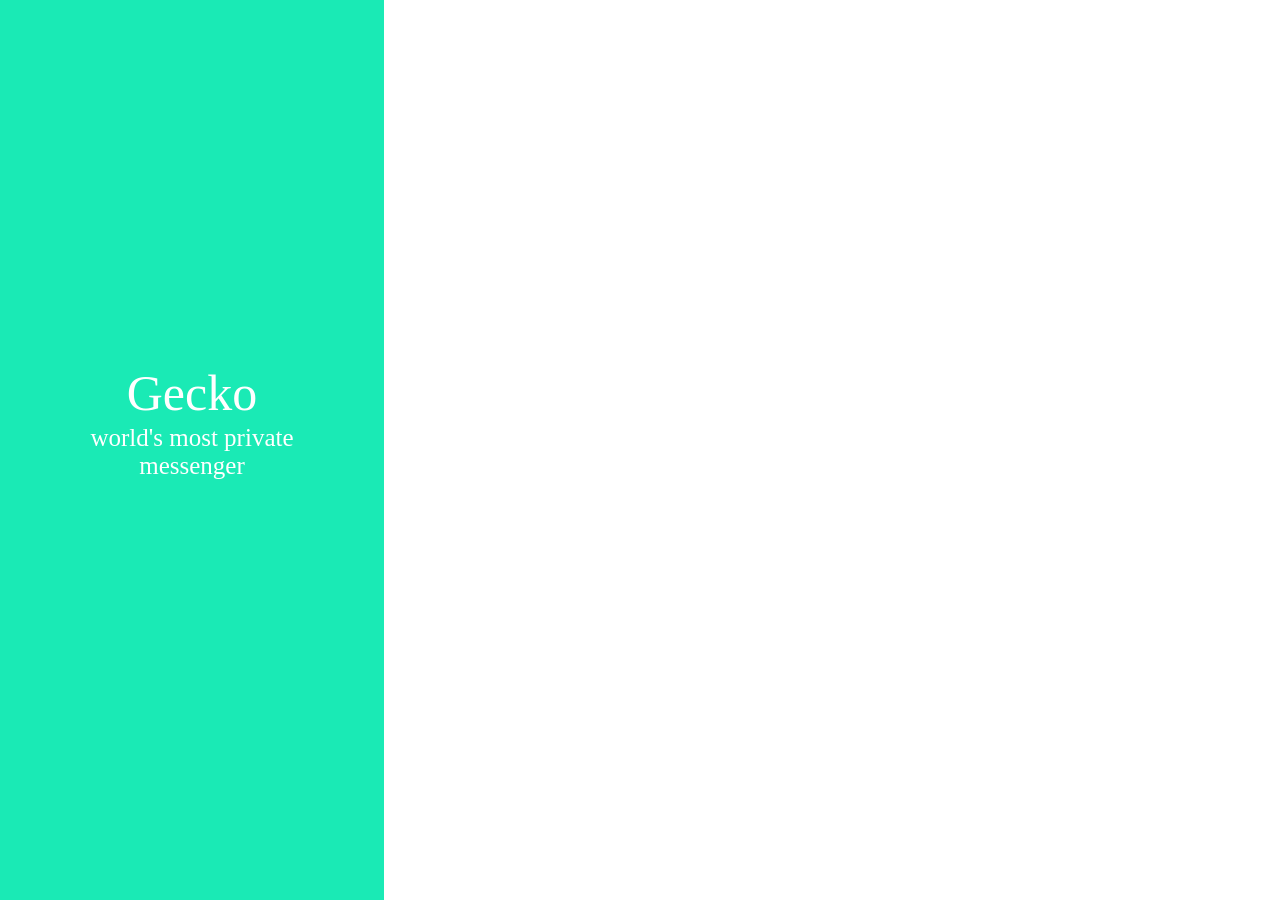
==== index.html @ f97945de "created the base of the form" ====
<!DOCTYPE html>
<html lang="en">
<head>
    <meta charset="UTF-8">
    <meta http-equiv="X-UA-Compatible" content="IE=edge">
    <meta name="viewport" content="width=device-width, initial-scale=1.0">
    <title>Sign Up</title>
    <link rel="stylesheet" href="style.css">
</head>
<body>
     <div class="background">
        <div class="bg-img"></div>
        <div class="title">
            <div>Gecko</div>
            <div>world's most private messenger</div>
        </div>
    </div>
</body>
</html>
---- style.css ----
@font-face {
    font-family: 'Tundra';
    src: url(), format('woff2') url(), format('woff');
    font-weight: normal;
    font-style: normal;
}



* {
    box-sizing: border-box;
}

body {
    margin: 0;
    height: 100vh;
}

.background {
    position: relative;
    height: 100vh;
    width: 30vw;
}

.bg-img {
    background-color: #1aeab5;
    position: absolute;
    z-index: -1;
    width: 30vw;
    height: 100%;
    object-fit: cover;
}

.title {
    display: flex;
    flex-flow: column;
    align-items: center;
    font-size: 50px;
    color: white;
    padding: 3px 0;
    width: inherit;
    text-align: center;
    position: absolute;
    top: 40%;
}

.title div:first-child {
    padding: 1px;
    margin: 0;
}

.title div:last-child {
    font-size: 25px;
    padding: 1px;
    margin: 0;
    width: 18vw;
}
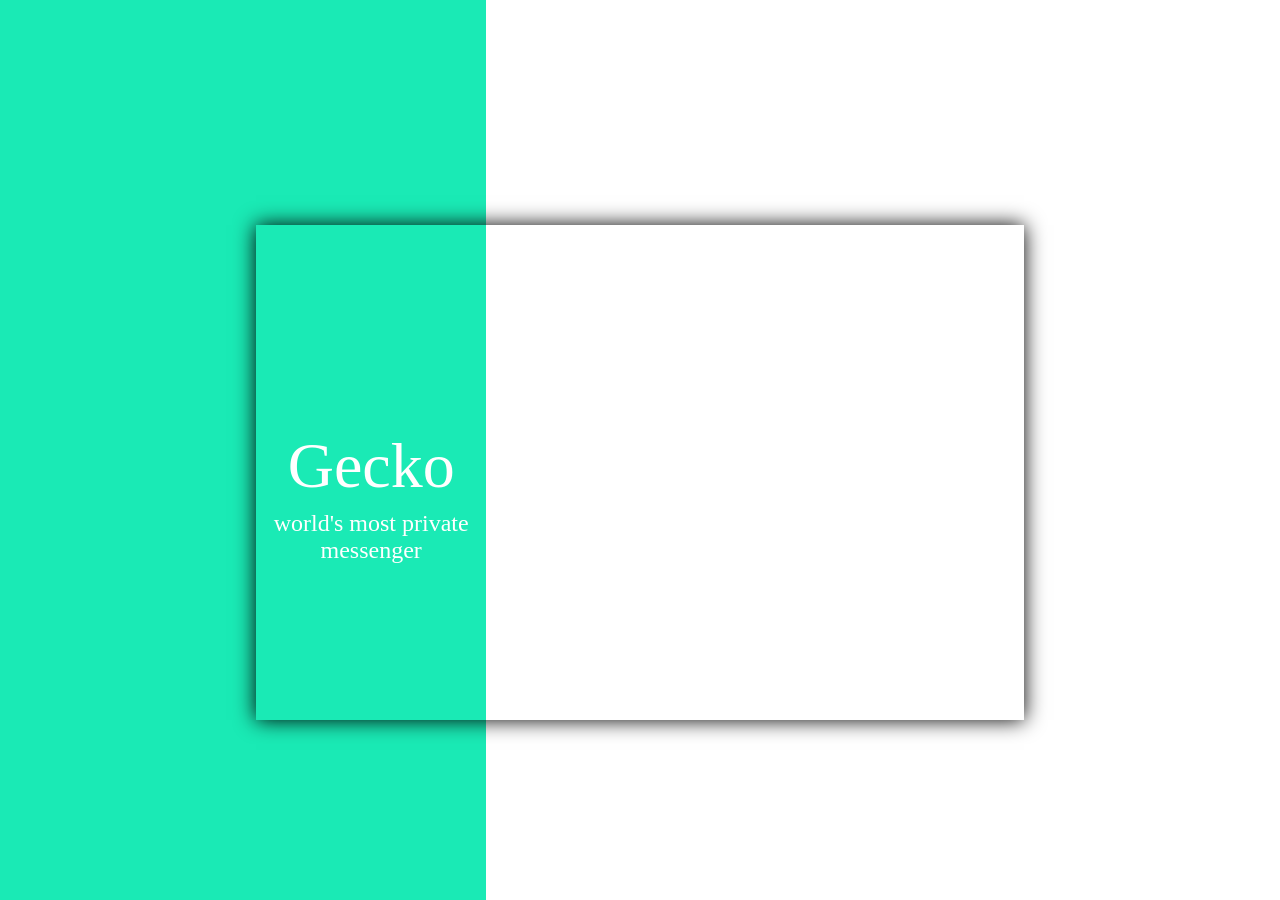
==== commit c69b007a: "added following background effect" ====
--- a/index.html
+++ b/index.html
@@ -8,11 +8,12 @@
     <link rel="stylesheet" href="style.css">
 </head>
 <body>
-     <div class="background">
-        <div class="bg-img"></div>
-        <div class="title">
-            <div>Gecko</div>
-            <div>world's most private messenger</div>
+    <div class="background"></div>
+    <div class="master">
+        <div class="company">
+                <div>Gecko</div>
+                <div>world's most private messenger</div>
+            </div>
         </div>
     </div>
 </body>
--- a/style.css
+++ b/style.css
@@ -5,53 +5,63 @@
     font-style: normal;
 }
 
-
-
 * {
     box-sizing: border-box;
 }
 
+
+
 body {
+    width: 100vw;
+    height: 100vh;
     margin: 0;
+}
+
+
+.master {
+    position: absolute;
+    top: 25%;
+    left: 20%;
+    background-color: white;
+    width: 60%;
+    height: 55%;
+    box-shadow: 0px 0px 20px black;
+}
+
+.background {
+    position: absolute;
+    z-index: -1;
+    background-color: #1aeab5;
+    width: 38%;
     height: 100vh;
 }
 
-.background {
+.company {
+    display: flex;
+    flex-flow: column wrap;
+    align-items: center;
+    text-align: center;
+    background-color: #1aeab5;
     position: relative;
-    height: 100vh;
-    width: 30vw;
+    height: 100%;
+    width: 30%;
 }
 
-.bg-img {
-    background-color: #1aeab5;
-    position: absolute;
-    z-index: -1;
-    width: 30vw;
-    height: 100%;
-    object-fit: cover;
+
+.company * {
+    position: relative;
+    top: 40%;
+    font-size: 4em;
+    color: white;
 }
 
-.title {
-    display: flex;
-    flex-flow: column;
-    align-items: center;
-    font-size: 50px;
-    color: white;
-    padding: 3px 0;
-    width: inherit;
-    text-align: center;
-    position: absolute;
-    top: 40%;
+.company div:nth-child(1) {
+    padding: 1px;
+    margin: 5px;
 }
 
-.title div:first-child {
+.company div:nth-child(2) {
+    font-size: 1.5em;
     padding: 1px;
-    margin: 0;
+    width: 100%;
 }
-
-.title div:last-child {
-    font-size: 25px;
-    padding: 1px;
-    margin: 0;
-    width: 18vw;
-}
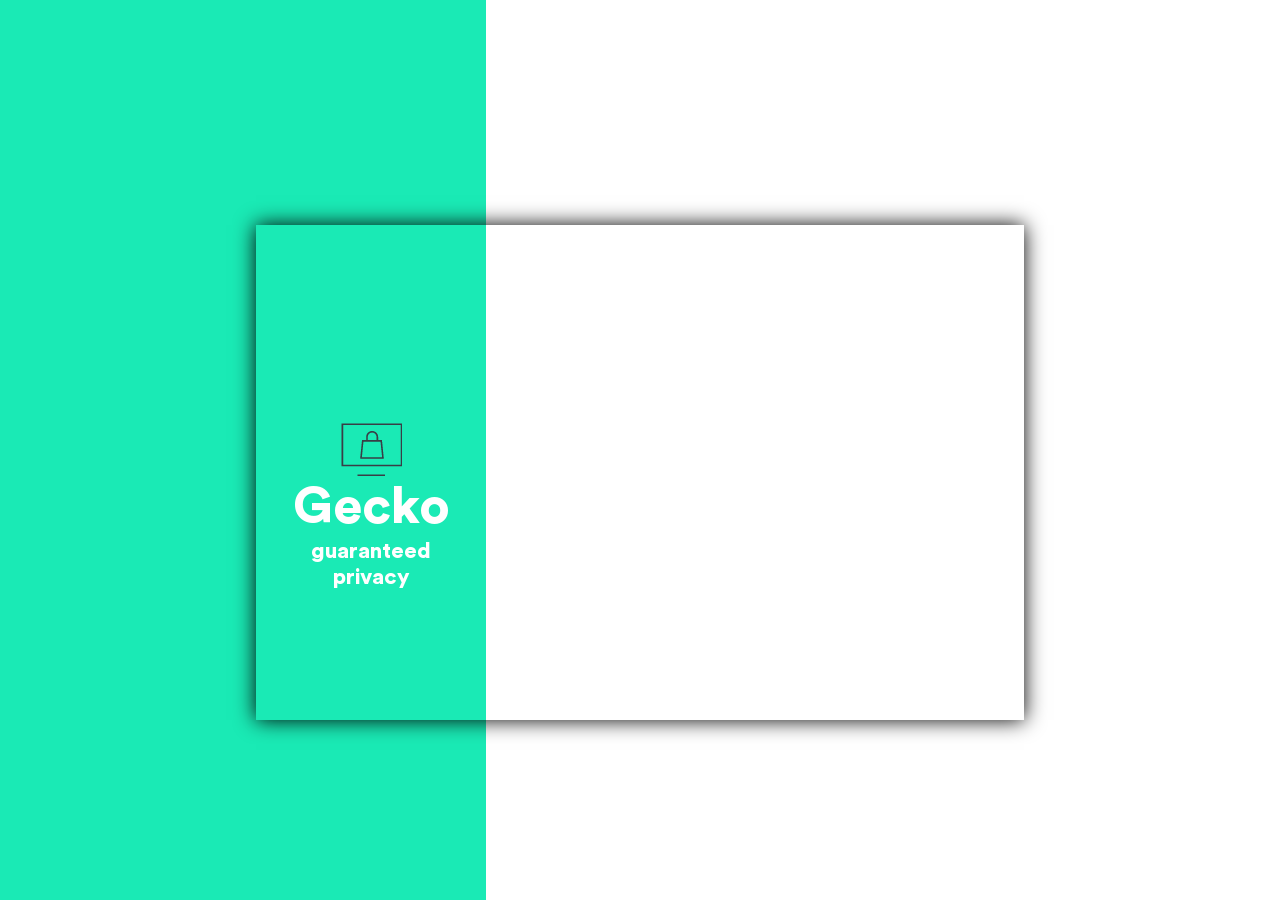
==== commit 85a43bf6: "added a logo, changed font" ====
--- a/index.html
+++ b/index.html
@@ -11,8 +11,9 @@
     <div class="background"></div>
     <div class="master">
         <div class="company">
+            <img src="../logo.jpg" >            
                 <div>Gecko</div>
-                <div>world's most private messenger</div>
+                <div>guaranteed privacy</div>
             </div>
         </div>
     </div>
--- a/style.css
+++ b/style.css
@@ -1,6 +1,12 @@
 @font-face {
-    font-family: 'Tundra';
-    src: url(), format('woff2') url(), format('woff');
+    font-family: 'proxima-nova';
+    src: url(../fonts/proxima_nova_font-webfont.woff2) format('woff2'), 
+        url(../fonts/proxima_nova_font-webfont.woff) format('woff');
+    font-weight: normal;
+    font-style: normal;
+
+    font-family: 'circular';
+    src: url(fonts/CircularWoff/CircularStd-Black.woff2) format('woff2');
     font-weight: normal;
     font-style: normal;
 }
@@ -45,23 +51,22 @@
     position: relative;
     height: 100%;
     width: 30%;
+    font-family: 'circular';
 }
 
+.logo {
+    width: 90px;
+    height: 100px;
+}
 
 .company * {
     position: relative;
     top: 40%;
-    font-size: 4em;
+    font-size: 4vw;
     color: white;
 }
 
-.company div:nth-child(1) {
-    padding: 1px;
-    margin: 5px;
+.company div:last-child {
+    font-size: 1.7vw;
+    width: 13vw;
 }
-
-.company div:nth-child(2) {
-    font-size: 1.5em;
-    padding: 1px;
-    width: 100%;
-}
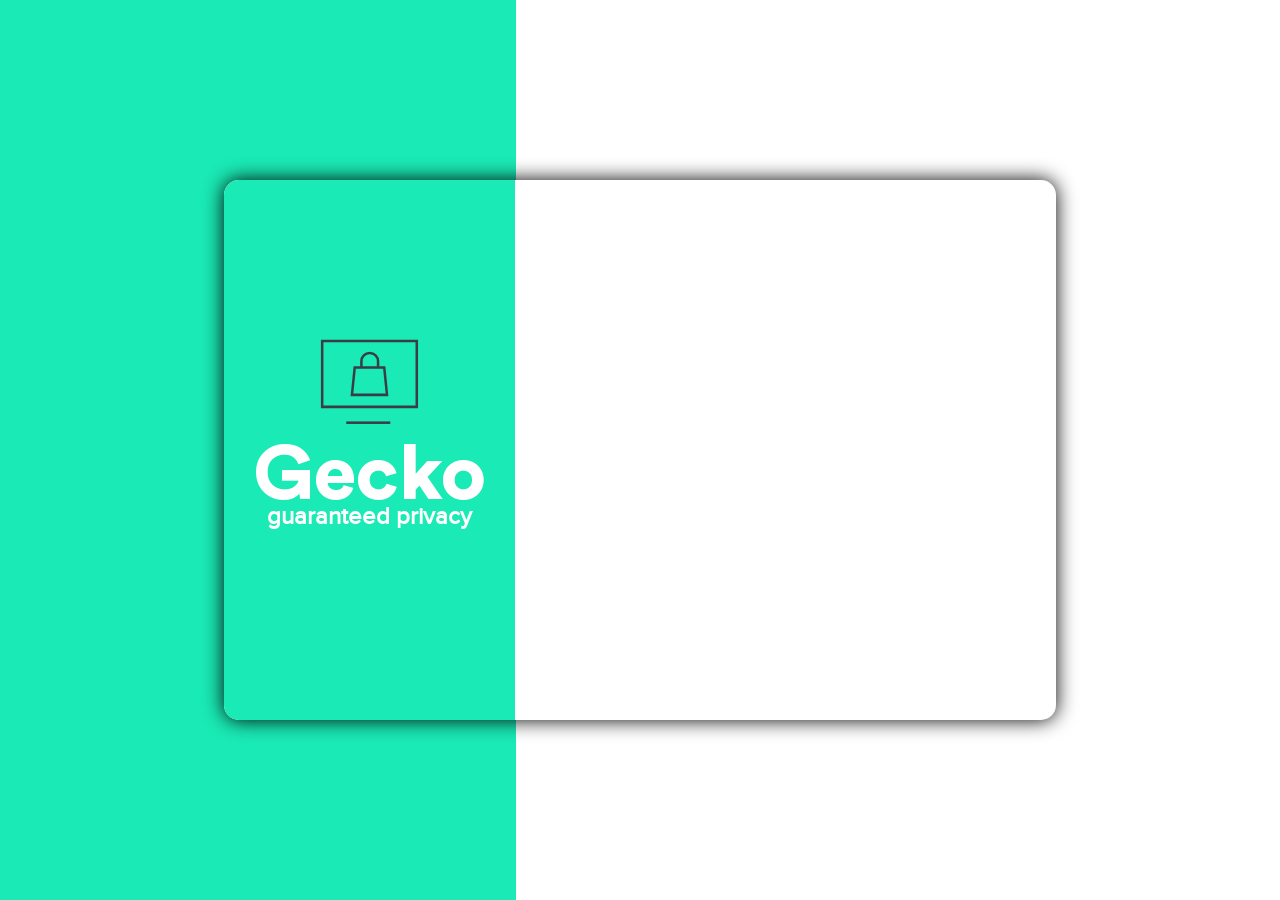
==== commit 783ac16c: "logo is now svg, changed layout, added design changes" ====
--- a/index.html
+++ b/index.html
@@ -9,11 +9,15 @@
 </head>
 <body>
     <div class="background"></div>
-    <div class="master">
-        <div class="company">
-            <img src="../logo.jpg" >            
-                <div>Gecko</div>
-                <div>guaranteed privacy</div>
+    <div class="fake_body">
+        <div class="master">
+            <div class="company">
+                <img src="../logo.svg" >
+                <div>
+                    <div>Gecko</div>
+                    <div>guaranteed privacy</div>
+                </div>
+            </div>
             </div>
         </div>
     </div>
--- a/style.css
+++ b/style.css
@@ -1,15 +1,16 @@
 @font-face {
     font-family: 'proxima-nova';
-    src: url(../fonts/proxima_nova_font-webfont.woff2) format('woff2'), 
-        url(../fonts/proxima_nova_font-webfont.woff) format('woff');
+    src: url(../fonts/proxima_nova_font-webfont.woff2) format('woff2');
     font-weight: normal;
     font-style: normal;
-
+}
+@font-face {
     font-family: 'circular';
     src: url(fonts/CircularWoff/CircularStd-Black.woff2) format('woff2');
     font-weight: normal;
     font-style: normal;
 }
+
 
 * {
     box-sizing: border-box;
@@ -23,50 +24,66 @@
     margin: 0;
 }
 
+.fake_body {
+    display: flex;
+    align-items: center;
+    justify-content: center;
+    height: 100vh;
+    width: 100vw;
+}
+
 
 .master {
-    position: absolute;
-    top: 25%;
-    left: 20%;
     background-color: white;
-    width: 60%;
-    height: 55%;
+    width: 65%;
+    height: 60%;
     box-shadow: 0px 0px 20px black;
+    border-radius: 15px;
 }
 
 .background {
     position: absolute;
     z-index: -1;
     background-color: #1aeab5;
-    width: 38%;
+    width: 40.3%;
     height: 100vh;
 }
 
 .company {
     display: flex;
-    flex-flow: column wrap;
+    flex-flow: column;
     align-items: center;
+    justify-content: center;
     text-align: center;
     background-color: #1aeab5;
     position: relative;
     height: 100%;
-    width: 30%;
-    font-family: 'circular';
+    width: 35%;
+    border-radius: 15px 0 0 15px;
 }
 
-.logo {
-    width: 90px;
-    height: 100px;
+.company img {
+    margin: 3%;
+    width: clamp(30px, 34%, 180px);
+    height: auto;
 }
 
-.company * {
-    position: relative;
-    top: 40%;
-    font-size: 4vw;
-    color: white;
+.company > div {
+    margin-bottom: 15%;
+    color:  white;
+    border-radius: 15px;
 }
 
-.company div:last-child {
-    font-size: 1.7vw;
-    width: 13vw;
+.company div * {
+    font-family: 'circular';
+    font-size: clamp(9ch, 6vw, 20ch);
+    width: 20vw;
+    margin: -5px;
 }
+
+.company div div:last-child {
+    font-family: 'proxima-nova';
+    font-weight: 800;
+    font-size: clamp(3ch, 1.9vw, 6ch);
+    margin-top: -20px;
+}
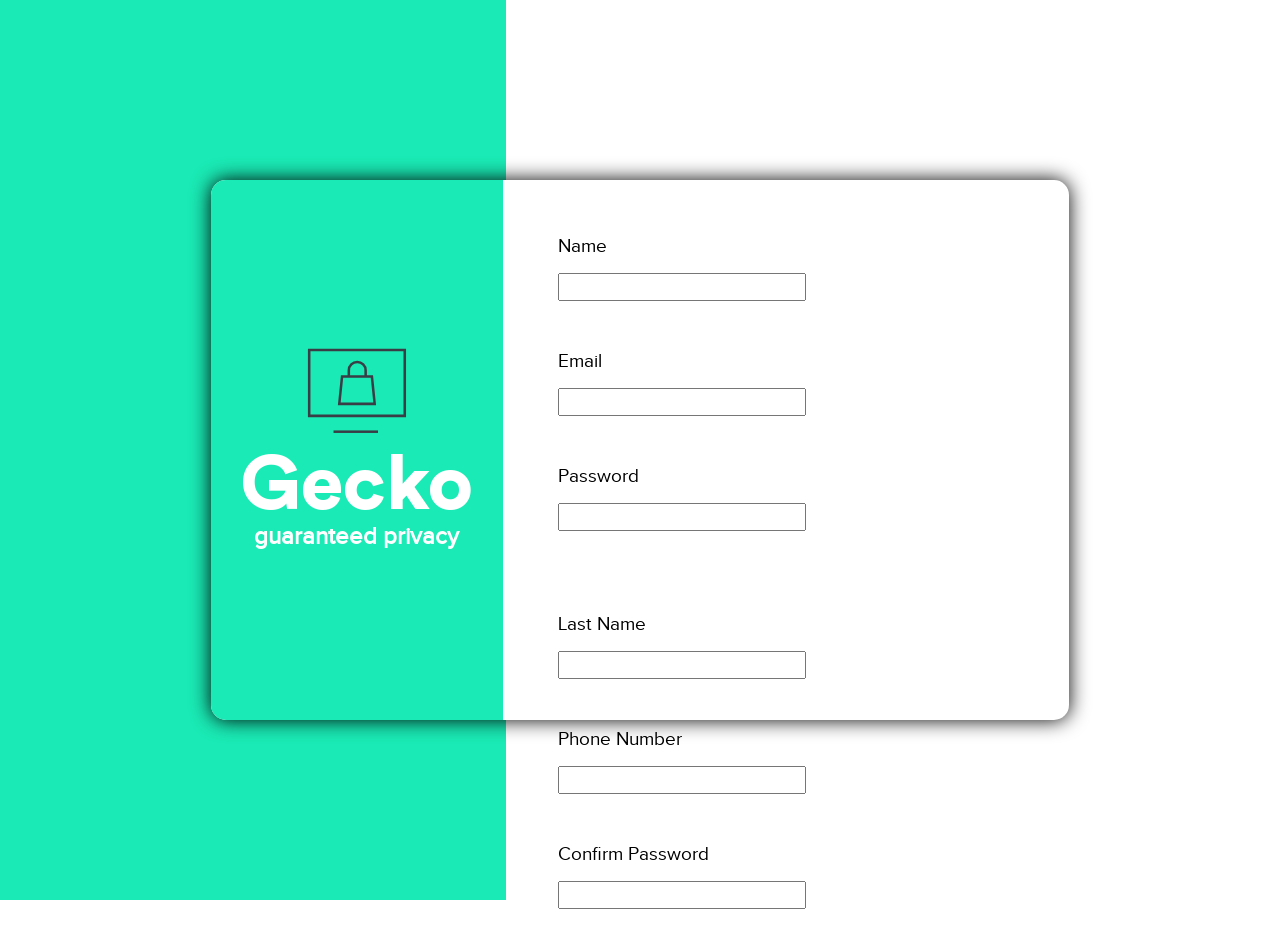
==== commit 28e75557: "added input boxes, added style to input boxes" ====
--- a/index.html
+++ b/index.html
@@ -8,7 +8,7 @@
     <link rel="stylesheet" href="style.css">
 </head>
 <body>
-    <div class="background"></div>
+    <div class="fake_background"></div>
     <div class="fake_body">
         <div class="master">
             <div class="company">
@@ -18,6 +18,44 @@
                     <div>guaranteed privacy</div>
                 </div>
             </div>
+            <div class="content">
+
+                <form>
+                    <div>
+                        <div>
+                            <label for="first_name">Name</label>
+                            <input type="text" name="first_name" id="first_name">
+                        </div>
+    
+                        <div>
+                            <label for="email">Email</label>
+                            <input type="email" name="email" id="email" pattern=".*@.*\..*" required>
+                        </div>
+    
+                        <div>
+                            <label for="passwd">Password</label>
+                            <input type="password" name="passwd" id="passwd" pattern=".{8,}" required>
+                        </div>
+                    </div>
+                    <div>
+                        <div>
+                            <label for="last_name">Last Name</label>
+                            <input type="text" name="last_name" id="last_name">
+                        </div>
+        
+        
+                        <div>
+                            <label for="phone_number">Phone Number</label>
+                            <input type="tel" name="phone_number" id="phone_number" pattern="(\+\d{1,4})?[ -]?\(?(\d{2,3})\)?[ -]?(\d{3})[ -]?(?:(\d{2})[ -]?(\d{2}))">
+                        </div>
+        
+                        <!-- One upper case, one sign, one number -->
+                        <div>
+                            <label for="conf_passwd">Confirm Password</label>
+                            <input type="password" name="conf_passwd" id="conf_passwd" pattern=".{8,}" required>
+                        </div>
+                    </div>
+                </form>
             </div>
         </div>
     </div>
--- a/style.css
+++ b/style.css
@@ -34,20 +34,14 @@
 
 
 .master {
+    display: flex;
     background-color: white;
-    width: 65%;
+    width: 67%;
     height: 60%;
     box-shadow: 0px 0px 20px black;
     border-radius: 15px;
 }
 
-.background {
-    position: absolute;
-    z-index: -1;
-    background-color: #1aeab5;
-    width: 40.3%;
-    height: 100vh;
-}
 
 .company {
     display: flex;
@@ -58,8 +52,16 @@
     background-color: #1aeab5;
     position: relative;
     height: 100%;
-    width: 35%;
+    width: 34%;
     border-radius: 15px 0 0 15px;
+}
+
+.fake_background {
+    position: absolute;
+    z-index: -1;
+    background-color: #1aeab5;
+    width: 39.5%;
+    height: 100vh;
 }
 
 .company img {
@@ -68,15 +70,15 @@
     height: auto;
 }
 
-.company > div {
-    margin-bottom: 15%;
+.company div div {
+    margin-bottom: 4%;
     color:  white;
     border-radius: 15px;
 }
 
 .company div * {
     font-family: 'circular';
-    font-size: clamp(9ch, 6vw, 20ch);
+    font-size: clamp(8ch, 6vw, 20ch);
     width: 20vw;
     margin: -5px;
 }
@@ -87,3 +89,38 @@
     font-size: clamp(3ch, 1.9vw, 6ch);
     margin-top: -20px;
 }
+
+.content {
+    font-family: 'proxima-nova';
+    margin: min(40px, 6%);
+    width: 36.4vw;
+}
+
+form {
+    display: flex;
+    flex-flow: row wrap;
+    flex: 0 0 auto;
+    height: 300px;
+    width: 100%;
+    align-items: flex-start;
+    justify-content: flex-start;
+    gap: max(30px, 11%);
+}
+
+form > div {
+    width: clamp(215px, 14vw, 400px);
+}
+
+form div div {
+    flex: 0 0 auto;
+    height: 100px;
+    width: clamp(200px, 30vw, 300px);
+}
+
+
+label, input { 
+    display: block;
+    font-size: clamp(1.2rem, 1vw, 1.5rem);
+    margin: 5%;
+}
+
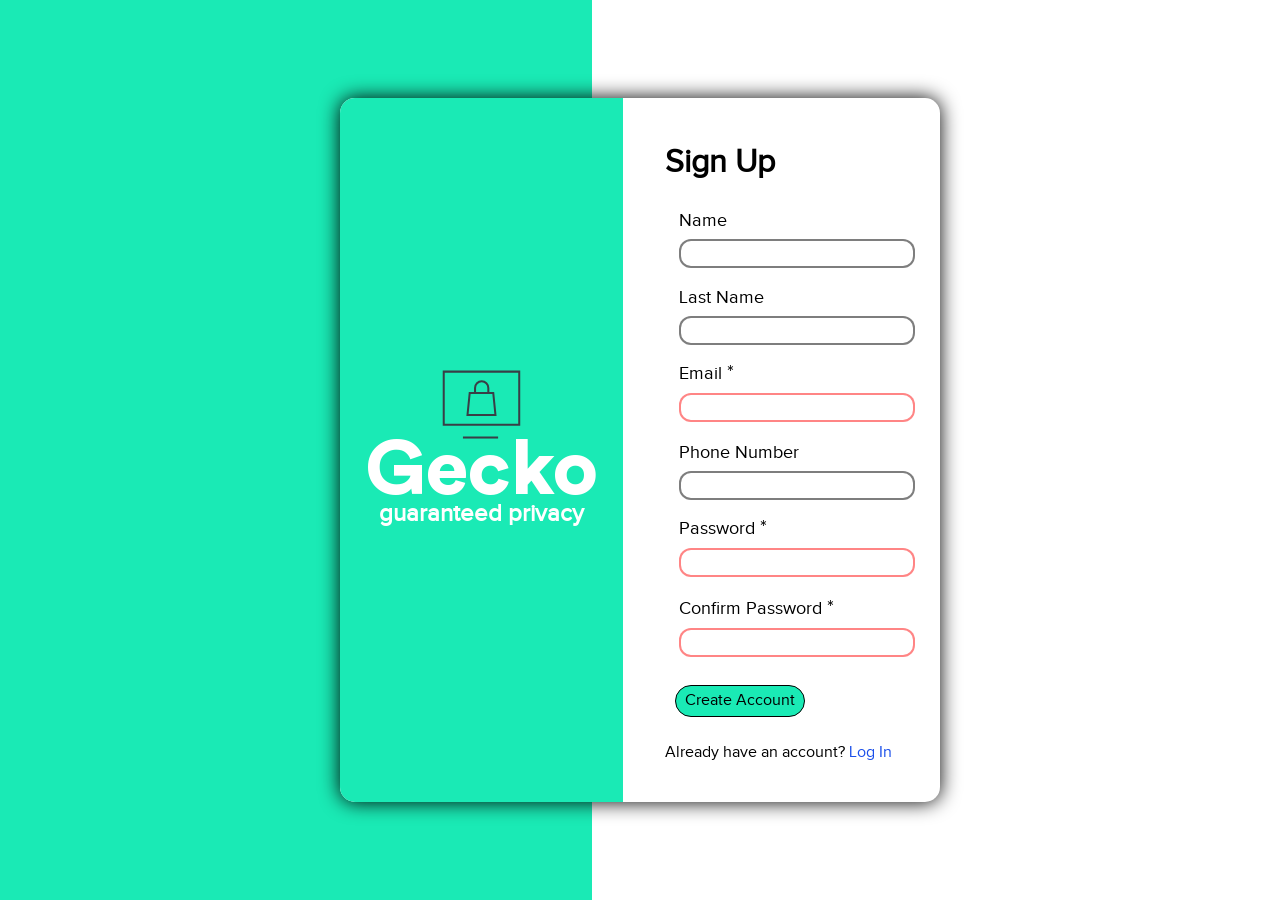
==== commit a517063d: "added simple form validation, styling, and fixed layout" ====
--- a/index.html
+++ b/index.html
@@ -6,56 +6,62 @@
     <meta name="viewport" content="width=device-width, initial-scale=1.0">
     <title>Sign Up</title>
     <link rel="stylesheet" href="style.css">
+    <script src="script.js" defer></script>
 </head>
 <body>
     <div class="fake_background"></div>
     <div class="fake_body">
         <div class="master">
             <div class="company">
-                <img src="../logo.svg" >
                 <div>
-                    <div>Gecko</div>
-                    <div>guaranteed privacy</div>
+                    <img src="../logo.svg" >
+                    <div>
+                        <div>Gecko</div>
+                        <div>guaranteed privacy</div>
+                    </div>
                 </div>
             </div>
             <div class="content">
-
+                <h1>Sign Up</h1>
                 <form>
                     <div>
                         <div>
                             <label for="first_name">Name</label>
                             <input type="text" name="first_name" id="first_name">
                         </div>
-    
-                        <div>
-                            <label for="email">Email</label>
-                            <input type="email" name="email" id="email" pattern=".*@.*\..*" required>
-                        </div>
-    
-                        <div>
-                            <label for="passwd">Password</label>
-                            <input type="password" name="passwd" id="passwd" pattern=".{8,}" required>
-                        </div>
-                    </div>
-                    <div>
+                        
                         <div>
                             <label for="last_name">Last Name</label>
                             <input type="text" name="last_name" id="last_name">
                         </div>
-        
-        
+                    </div>
+
+                    <div>
+                        <div class="required">
+                            <label for="email">Email</label>
+                            <input type="email" name="email" id="email" pattern=".*@.*\..*" required>
+                        </div>
+
                         <div>
                             <label for="phone_number">Phone Number</label>
                             <input type="tel" name="phone_number" id="phone_number" pattern="(\+\d{1,4})?[ -]?\(?(\d{2,3})\)?[ -]?(\d{3})[ -]?(?:(\d{2})[ -]?(\d{2}))">
                         </div>
-        
-                        <!-- One upper case, one sign, one number -->
-                        <div>
+                    </div>
+
+                    <div>
+                        <div class="required">
+                            <label for="passwd">Password</label>
+                            <input type="password" name="passwd" id="passwd" pattern=".{8,}" textContent="hello" title='The password must contain one upper case letter, one number and one sign' required>
+                        </div>
+
+                        <div class="required">
                             <label for="conf_passwd">Confirm Password</label>
                             <input type="password" name="conf_passwd" id="conf_passwd" pattern=".{8,}" required>
                         </div>
                     </div>
+                    <button type="submit">Create Account</button>
                 </form>
+                <p>Already have an account? <a href="">Log In</a></p>
             </div>
         </div>
     </div>
--- a/style.css
+++ b/style.css
@@ -36,8 +36,8 @@
 .master {
     display: flex;
     background-color: white;
-    width: 67%;
-    height: 60%;
+    width: clamp(600px, 45%, 1400px);
+    height: auto;
     box-shadow: 0px 0px 20px black;
     border-radius: 15px;
 }
@@ -45,14 +45,14 @@
 
 .company {
     display: flex;
+    flex: 0 0 auto;
     flex-flow: column;
     align-items: center;
     justify-content: center;
     text-align: center;
     background-color: #1aeab5;
     position: relative;
-    height: 100%;
-    width: 34%;
+    height: auto;
     border-radius: 15px 0 0 15px;
 }
 
@@ -60,67 +60,145 @@
     position: absolute;
     z-index: -1;
     background-color: #1aeab5;
-    width: 39.5%;
     height: 100vh;
 }
 
 .company img {
-    margin: 3%;
     width: clamp(30px, 34%, 180px);
     height: auto;
 }
 
-.company div div {
-    margin-bottom: 4%;
+.company > div {
+    margin: 25px 25px 25px 25px;
+}
+
+.company div div div {
+    margin-bottom: min(2px, 4%);
     color:  white;
     border-radius: 15px;
 }
 
-.company div * {
+.company div div * {
     font-family: 'circular';
-    font-size: clamp(8ch, 6vw, 20ch);
-    width: 20vw;
-    margin: -5px;
-}
-
-.company div div:last-child {
+    font-size: clamp(8ch, 6vw, 18ch);
+    margin-top: -20px;
+}
+
+.company div div div:last-child {
     font-family: 'proxima-nova';
     font-weight: 800;
-    font-size: clamp(3ch, 1.9vw, 6ch);
-    margin-top: -20px;
+    font-size: clamp(2ch, 1.9vw, 6ch);
 }
 
 .content {
     font-family: 'proxima-nova';
-    margin: min(40px, 6%);
-    width: 36.4vw;
+    margin: max(15px, 4%) min(50px, 7%);
+    height: auto;
 }
 
 form {
     display: flex;
     flex-flow: row wrap;
     flex: 0 0 auto;
-    height: 300px;
-    width: 100%;
+    height: auto;
+    width: auto;
     align-items: flex-start;
     justify-content: flex-start;
-    gap: max(30px, 11%);
 }
 
 form > div {
-    width: clamp(215px, 14vw, 400px);
-}
-
-form div div {
-    flex: 0 0 auto;
-    height: 100px;
-    width: clamp(200px, 30vw, 300px);
+    display: flex;
+    flex-flow: row wrap;
+    flex: 0 0 auto;
+    width: 100%;
+}
+
+form > div div {
+    flex: 0 0 auto;
+    width: clamp(100px, 30vw, 300px);
+}
+
+form > div div:first-child {
+    margin: 0 clamp(10px, 2vw, 380px) 1% 0;
 }
 
 
 label, input { 
     display: block;
-    font-size: clamp(1.2rem, 1vw, 1.5rem);
-    margin: 5%;
-}
-
+    font-size: max(1.1rem, 0.67vw);
+    margin: 8px 14px 8px 14px;
+    width: auto;
+}
+
+h1 {
+    font-size: max(2rem, 2vw);
+}
+
+button {
+    --webkit-appearance:none;
+    appearance: none;
+	border: solid black 1px;
+    border-radius: 16px;
+	padding: 0;
+	font: inherit;
+    color: black;
+	cursor: pointer;
+	outline: inherit;
+    width: clamp(130px, 9vw, 180px);
+    height: clamp(30px, 2.5vw, 40px);
+    margin: 20px 10px 10px 10px;
+    background-color: #1aeab5;
+    transition: all .4s ease-in-out;
+}
+button:hover {
+    cursor: pointer;
+    background-size: 300% 100%;
+    background-position: 100% 0;
+    -o-transition: all .4s ease-in-out;
+    -webkit-transition: all .4s ease-in-out;
+    transition: all .4s ease-in-out;
+    background-image: linear-gradient(to right, #25aae1, #40e495, #30dd8a, #2bb673);
+    box-shadow: 0 4px 15px 0 rgba(49, 196, 190, 0.75);
+}
+
+a {
+    text-decoration: none;
+    color: #1aeab5;
+}
+
+a:visited {
+    color: #1A4FEA;
+}
+
+a:hover {
+    color: #EA1A4F;
+}
+
+p {
+    font-size: max(1rem, 1.2vh);
+}
+
+input {
+    border: solid 2px rgba(0, 0, 0, 0.505);
+    border-radius: 12px;
+    padding: 2px 6px;
+    outline: none;
+}
+
+input:invalid {
+    border-color: rgba(255, 0, 0, 0.48);
+}
+
+input:invalid:focus {
+    border:3px solid rgba(255, 0, 0, 0.7);
+}
+
+.required label::after {
+    content: ' *';
+    color: black;
+    font-size: max(1.25rem, 0.65vw);
+}
+
+input:focus {
+    border: #108f6f 3px solid;
+}
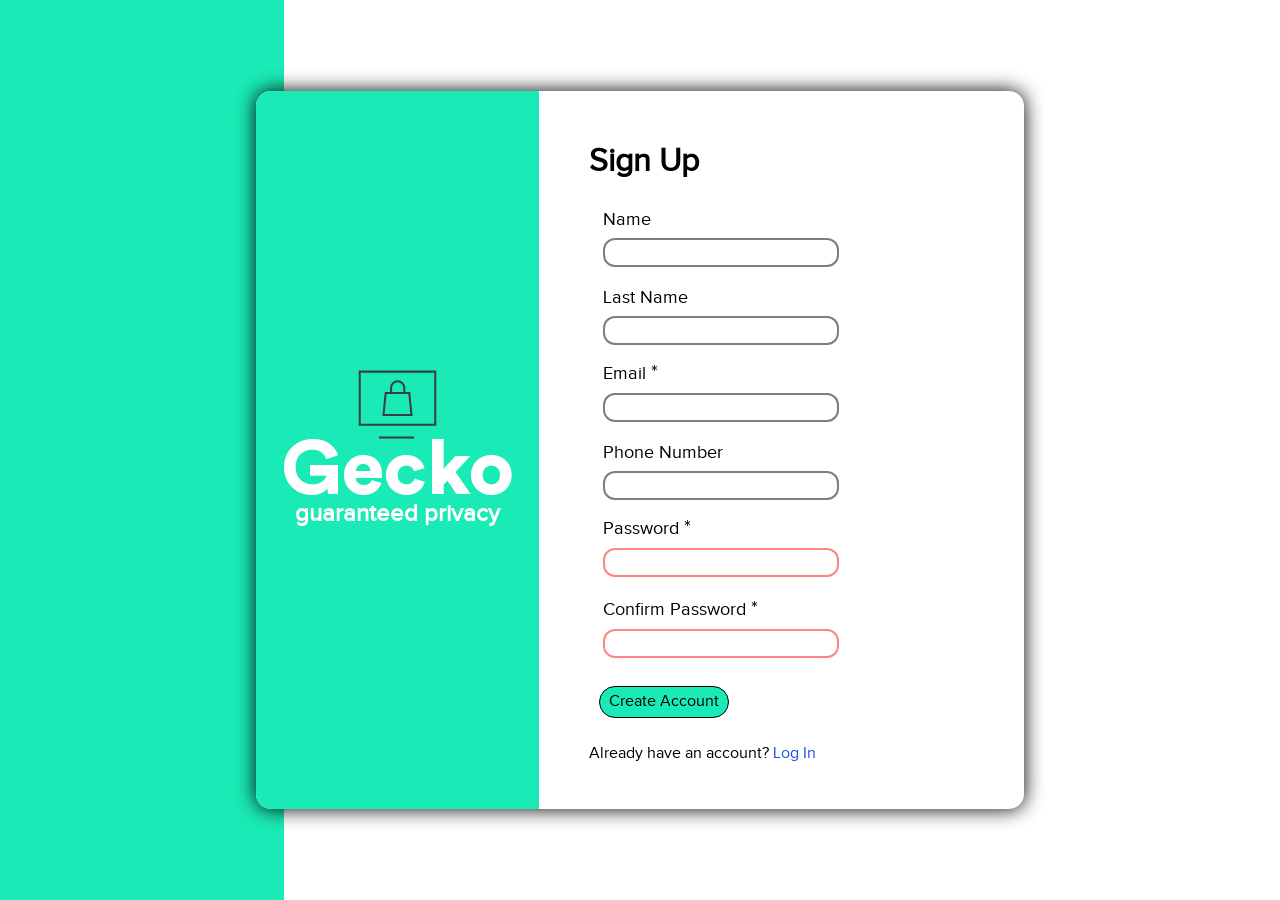
==== commit a8c8249c: "added proper password validation, added password comparison verification" ====
--- a/index.html
+++ b/index.html
@@ -14,7 +14,7 @@
         <div class="master">
             <div class="company">
                 <div>
-                    <img src="../logo.svg" >
+                    <img src="logo.svg" sanitize=true>
                     <div>
                         <div>Gecko</div>
                         <div>guaranteed privacy</div>
@@ -39,7 +39,7 @@
                     <div>
                         <div class="required">
                             <label for="email">Email</label>
-                            <input type="email" name="email" id="email" pattern=".*@.*\..*" required>
+                            <input type="email" name="email" id="email" pattern=".*@.*\..*">
                         </div>
 
                         <div>
@@ -51,12 +51,13 @@
                     <div>
                         <div class="required">
                             <label for="passwd">Password</label>
-                            <input type="password" name="passwd" id="passwd" pattern=".{8,}" textContent="hello" title='The password must contain one upper case letter, one number and one sign' required>
+                            <input type="password" name="passwd" id="passwd" pattern="(?=.*\W+)(?!.*[ ])(?=.*[a-z]+)(?=.*[A-Z]+)(?=.*[0-9]+).{8,32}" title='The password must contain one upper case letter, one number and one sign' required>
                         </div>
 
-                        <div class="required">
+                        <div class="required relative">
                             <label for="conf_passwd">Confirm Password</label>
-                            <input type="password" name="conf_passwd" id="conf_passwd" pattern=".{8,}" required>
+                            <input type="password" name="conf_passwd" id="conf_passwd" pattern="(?=.*\W+)(?!.*[ ])(?=.*[a-z]+)(?=.*[A-Z]+)(?=.*[0-9]+).{8,32}" required>
+                            <div class="notmatching">* Passwords do not match</div>
                         </div>
                     </div>
                     <button type="submit">Create Account</button>
--- a/style.css
+++ b/style.css
@@ -1,6 +1,6 @@
 @font-face {
     font-family: 'proxima-nova';
-    src: url(../fonts/proxima_nova_font-webfont.woff2) format('woff2');
+    src: url(fonts/proxima_nova_font-webfont.woff2) format('woff2');
     font-weight: normal;
     font-style: normal;
 }
@@ -36,7 +36,7 @@
 .master {
     display: flex;
     background-color: white;
-    width: clamp(600px, 45%, 1400px);
+    width: clamp(650px, 60vw, 1400px);
     height: auto;
     box-shadow: 0px 0px 20px black;
     border-radius: 15px;
@@ -131,13 +131,14 @@
 }
 
 h1 {
-    font-size: max(2rem, 2vw);
+    font-size: max(2rem, 1.8vw);
 }
 
 button {
     --webkit-appearance:none;
     appearance: none;
 	border: solid black 1px;
+    font-size: max(1.1rem, 0.67vw);
     border-radius: 16px;
 	padding: 0;
 	font: inherit;
@@ -201,4 +202,17 @@
 
 input:focus {
     border: #108f6f 3px solid;
+}
+
+.relative {
+    position: relative;
+}
+
+.notmatching {
+    position: absolute;
+    font-size: clamp(16px, 1.1vw, 18px);
+    top: 95%;
+    visibility: hidden;
+    margin-left: 14px;
+    color: rgba(255, 0, 0, 1);
 }
